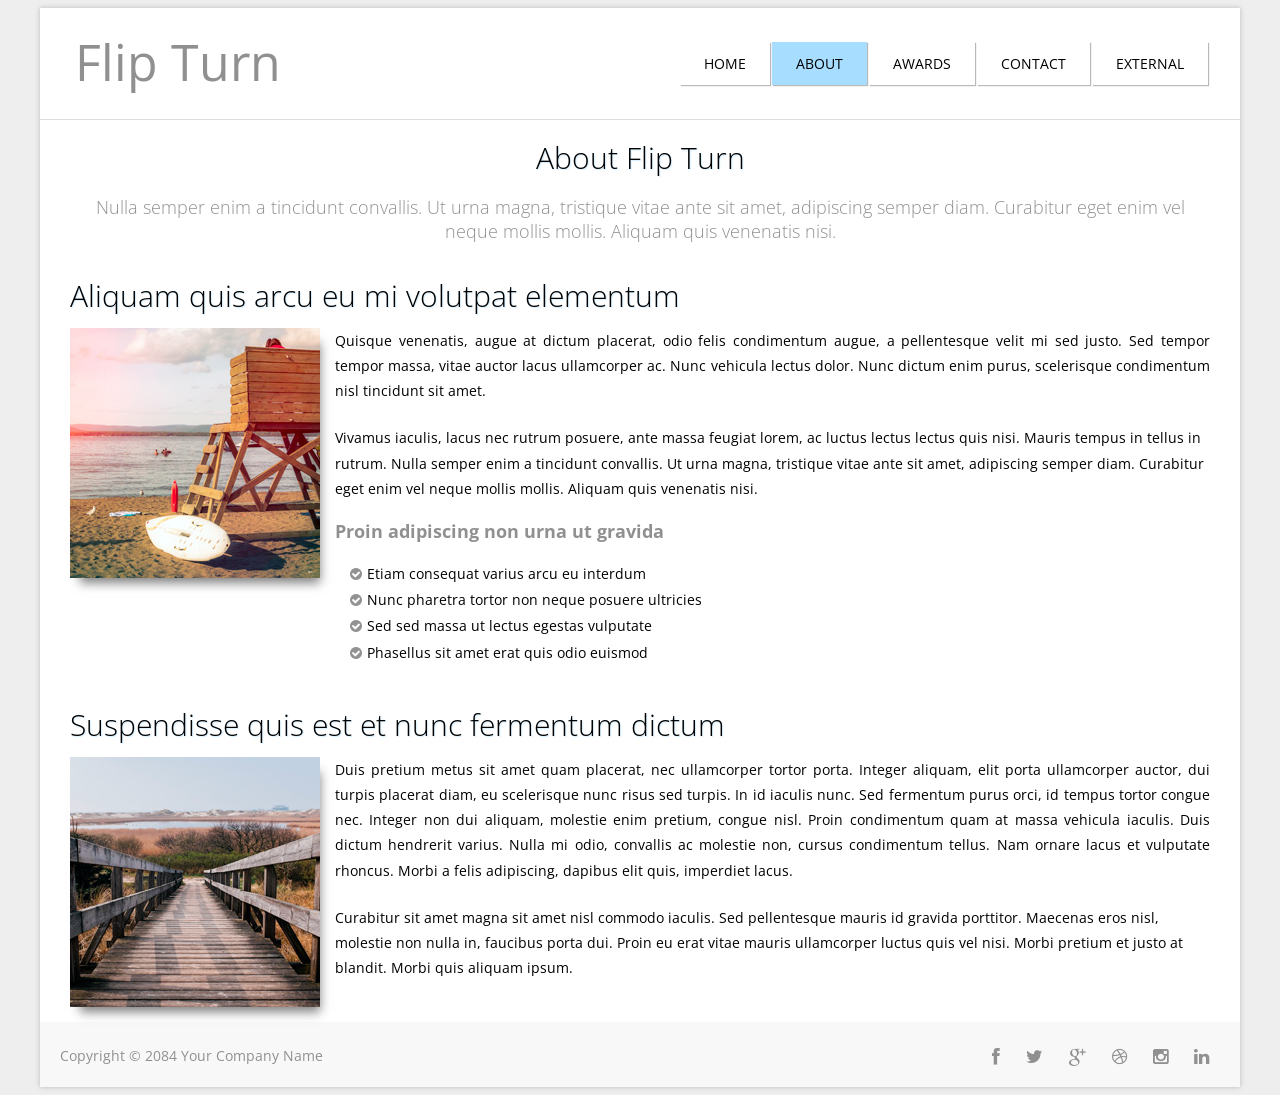
==== about.html @ 9c6e1eb1 "chore: upload html template (templatemo_413_flip_turn)" ====
<!DOCTYPE html>
<!-- templatemo 413 flip turn -->
<!-- 
Flip Turn Template 
http://www.templatemo.com/tm-413-flip-turn
-->
<head>
	<title>Flip Turn - About</title>
	<meta name="keywords" content="" />
	<meta name="description" content="" />
	<meta charset="UTF-8">
	<meta name="viewport" content="width=device-width, initial-scale=1.0">
	<link href='http://fonts.googleapis.com/css?family=Open+Sans:400,300,700' rel='stylesheet' type='text/css'>
	<link href="css/font-awesome.min.css" rel="stylesheet" type="text/css">
	<link rel="stylesheet" type="text/css" href="css/templatemo_style.css">
</head>
<body>
	<div class="main-container">
		<nav class="main-nav">
			<div id="logo" class="left"><a href="#">Flip Turn</a></div>
			<ul class="nav right center-text">
				<li class="btn"><a href="index.html">Home</a></li>
				<li class="btn active">About</li>
				<li class="btn"><a href="awards.html">Awards</a></li>				
				<li class="btn"><a href="contact.html">Contact</a></li>
				<li class="btn"><a rel="nofollow" href="http://www.facebook.com/templatemo" target="_parent">External</a></li>
			</ul>
		</nav>
		<div class="content-container">
			<header>
				<h1 class="center-text">About Flip Turn</h1>
				<h2 class="center-text">Nulla semper enim a tincidunt convallis. Ut urna magna, tristique vitae ante sit amet, adipiscing semper diam. Curabitur eget enim vel neque mollis mollis. Aliquam quis venenatis nisi.</h2>
			</header>
			<div class="templatemo-detail content">
				
				<div class="about-detail">
                    <h1>Aliquam quis arcu eu mi volutpat elementum</h1>	
                    <img src="images/3-small.jpg" alt="image 3" class="left shadow">
					<p class="justify">Quisque venenatis, augue at dictum placerat, odio felis condimentum augue, a pellentesque velit mi sed justo. Sed tempor tempor massa, vitae auctor lacus ullamcorper ac. Nunc vehicula lectus dolor. Nunc dictum enim purus, scelerisque condimentum nisl tincidunt sit amet.</p>
                    <br><p>Vivamus iaculis, lacus nec rutrum posuere, ante massa feugiat lorem, ac luctus lectus lectus quis nisi. Mauris tempus in tellus in rutrum. Nulla semper enim a tincidunt convallis. Ut urna magna, tristique vitae ante sit amet, adipiscing semper diam. Curabitur eget enim vel neque mollis mollis. Aliquam quis venenatis nisi.</p>
                    <h3 class="subtitle">Proin adipiscing non urna ut gravida</h3>
					<ul class="checkmark pad-left">
						<li>Etiam consequat varius arcu eu interdum</li>
						<li>Nunc pharetra tortor non neque posuere ultricies</li>
						<li>Sed sed massa ut lectus egestas vulputate</li>
                        <li>Phasellus sit amet erat quis odio euismod</li>
					</ul>
                    
                    <br>
                    
                    <h1>Suspendisse quis est et nunc fermentum dictum</h1>	
                    <img src="images/6-small.jpg" alt="image 6" class="left shadow">
					<p class="justify">Duis pretium metus sit amet quam placerat, nec ullamcorper tortor porta. Integer aliquam, elit porta ullamcorper auctor, dui turpis placerat diam, eu scelerisque nunc risus sed turpis. In id iaculis nunc. Sed fermentum purus orci, id tempus tortor congue nec. Integer non dui aliquam, molestie enim pretium, congue nisl. Proin condimentum quam at massa vehicula iaculis. Duis dictum hendrerit varius. Nulla mi odio, convallis ac molestie non, cursus condimentum tellus. Nam ornare lacus et vulputate rhoncus. Morbi a felis adipiscing, dapibus elit quis, imperdiet lacus.</p>
                    <br><p>Curabitur sit amet magna sit amet nisl commodo iaculis. Sed pellentesque mauris id gravida porttitor. Maecenas eros nisl, molestie non nulla in, faucibus porta dui. Proin eu erat vitae mauris ullamcorper luctus quis vel nisi. Morbi pretium et justo at blandit. Morbi quis aliquam ipsum.</p>
				</div>	
                
			</div>
		</div> <!-- /.content-container -->		
		<footer>
			<p>Copyright &copy; 2084 Your Company Name</p>
			<div class="social right">
				<a href="#"><i class="fa fa-facebook"></i></a>
				<a href="#"><i class="fa fa-twitter"></i></a>
				<a href="#"><i class="fa fa-google-plus"></i></a>
				<a href="#"><i class="fa fa-dribbble"></i></a>
				<a href="#"><i class="fa fa-instagram"></i></a>
				<a href="#"><i class="fa fa-linkedin"></i></a>
			</div>
		</footer>
	</div>	
</body>
</html>
---- css/templatemo_style.css ----
/*

Flip Turn Template 

http://www.templatemo.com/tm-413-flip-turn

	1. CSS resets
	2. Universal styles
	3. Portfolio styles
	4. CSS3 flip
	5. Timeline styles
	6. Contact styles
	7. Media queries
*/


/* 1. CSS resets 
--------------------------------------*/
p {	margin: 0; }
ul { padding: 0; }
li { list-style: none; }
a { text-decoration: none; }

/*  2. Universal styles
--------------------------------------*/

* {	font-family: 'Open Sans', sans-serif; }
body { background-color: #eee; }

h1 {
	font-size: 30px;
	line-height: 1.5;
	text-shadow: 1px 1px 1px rgba(167, 221, 255, 0.5);
	margin: 0 0 10px 0;
}

h2 { color: #909090; }

h1, h2, h3 { font-weight: 300; }

h2, h3, footer i { font-size: 18px; }

p, form, ul { font-size: 14px; }

.subtitle { font-weight: bold; color: #909090; }

.portfolio-group .detail p { font-size: 12px; }

footer p, address {	font-size: 14px; }

#templatemo_timeline .time_line_paragraph h1 { font-size: 24px; }

#logo a {	
	color: #909090; 
	margin-left: 15px;
	margin-right: 15px;
}
#logo, #templatemo_timeline i {	font-size: 50px; }

.main-container { 
	max-width: 1200px;
	margin: 0 auto;	
	background: white;
	box-shadow: 0 0 5px rgba(107, 110, 112, 0.4); 
}

.content-container {
	box-sizing: border-box;
	max-width: 1170px;
	width: 100%;
	margin: 0 auto;
	padding: 15px;
}
.content { padding-top: 15px; }

.main-nav { border-bottom: #DDDDDD 1px solid; }

.main-nav li {
	margin-right: 2px;
	background-color: rgba(255, 255, 255, 1);
	box-shadow: 1px 1px 1px rgba(80, 80, 80, 0.4);
}

.main-nav li a { display: block; padding: 12px 24px; }

.main-nav li.active { background-color: #A7DDFF; padding: 12px 24px; }

.main-nav li a:hover { background-color: #A7DDFF; }

nav {
	overflow: hidden;
	padding: 20px 30px 20px 20px;
}

ul.nav {
	display: -webkit-flex;
	display: -ms-flexbox;
	display: flex;
	-webkit-justify-content: center;
	-ms-flex-pack: center;
	justify-content: center;
}

ul.nav li {	cursor: pointer; display: inline-block; }
ul.nav li.active {	cursor: default; }
ul.nav li, .portfolio-group .detail h3, .templatemo_form button {
	text-transform: uppercase;
}

p { line-height: 1.8em; }
a { color: black; }
i {	color: #909090; }
footer {
	margin-top: 10px;
	padding: 15px 20px 10px 20px;
	overflow: hidden;
	background-color: rgba(237, 237, 237, 0.4);
	clear: both;
}
footer p {	
	float: left;
	margin-top: 6px;
	color: #909090;
}
footer i {	
	display: inline-block;
	padding: 5px; 
}
footer i:hover, footer i:active { color: #A7DDFF; }

ul.checkmark li:before { /*http://astronautweb.co/snippet/font-awesome/*/
	font-family: 'FontAwesome'; 
	content: '\f058'; 
	margin:0 5px 0 -15px; 
	color: #929292; 
} 
ul.pad-left {	
	overflow: auto;	
	padding-left: 30px;	
	line-height: 1.8em; 
}
img.shadow { box-shadow: 5px 10px 10px -5px rgba(0,0,0,0.5); }
p.justify { text-align: justify; }
.templatemo-detail img { 
	max-width: 250px; 
	width: 100%; 
	height: auto;
	margin-right: 15px;	
	margin-bottom: 15px; 
}
.fa { margin: 6px; }
.left { float: left; }
.right { float: right; }
.center-text { text-align: center; }

/* 3. Portfolio styles
-----------------------------------------*/
#portfolio-content {
	margin:  0 auto;
	display:-webkit-flex;
	display: -ms-flexbox;
	display: flex;
	-webkit-flex-flow: row wrap;
	-ms-flex-flow: row wrap;
	flex-flow: row wrap;
	-webkit-justify-content: space-around;
    -ms-flex-pack: distribute;
    justify-content: space-around;
}
#portfolio-content img { 
	width: 250px; 
	height: 250px; 
}
.portfolio-group {
	display: inline-block;
	width: 250px;
	height: 250px;
	position: relative;
	margin: 15px 10px;
}
.portfolio-group img {
	width:100%;
	height:100%;
	position:absolute;
	display:block;
	box-shadow: 5px 10px 10px -5px rgba(0,0,0,0.5);
}
.portfolio-group .detail {
	display:block;
	width:100%;
	height:100%;	
	position:absolute;
	background-color: rgba(255, 255, 255, 0.7);
	box-shadow: 5px 10px 10px -5px rgba(0,0,0,0.5);
}
.portfolio-group .detail h3 {
	padding: 15px 10px 0 10px;
}
.portfolio-group .detail p {
	text-align: justify;
	padding: 10px;
	line-height: 1.8em;
}
.portfolio-item { 
	display:block; 
	width:100%; 
	height:100%; 
}
.portfolio-item .btn {
	width: 80px;
	height: 30px;
	border: 1px solid rgba(0, 0, 0, 0.09);
	background-color: rgba(255, 255, 255, 0.5);
	-webkit-box-shadow: 1px 1px 1px rgba(51, 51, 51, 0.44);
	-ms-box-shadow: 1px 1px 1px rgba(51, 51, 51, 0.44);
	box-shadow: 1px 1px 1px rgba(51, 51, 51, 0.44);
}
.portfolio-item .btn:hover { background-color: #ddd; }
.pagination { width: 100%; }
.pagination li {
	width: 30px;
	height: 30px;
	line-height: 30px;	
	background-color: white;
	-webkit-box-shadow: 1px 1px 1px rgba(51,51,51,0.4);
	-ms-box-shadow: 1px 1px 1px rgba(51,51,51,0.4);
	box-shadow: 1px 1px 1px rgba(51,51,51,0.4);
	margin-right: 10px;
	border: 1px solid rgba(44, 44, 44, 0.1);
}
.pagination li:last-child {	margin-right: 0; }
.pagination li.active, .pagination li:hover { background-color: #A7DDFF; }

/*  4. CSS3 flip
	http://stackoverflow.com/questions/13474210/css3-3d-flip-animation-ie10-transform-origin-preserve-3d-workaround
	http://www.cssplay.co.uk/menu/css3-3d-card.html
	http://cssdeck.com/labs/gddxuzki
-------------------------------------------------------------------------------------*/
.portfolio-group .portfolio-item img,  .portfolio-group .portfolio-item .detail {
	-webkit-transition:0.5s ease-in-out;
	-moz-transition:0.5s ease-in-out;
	transition:0.5s ease-in-out;
}
.portfolio-group .detail {
	-moz-transform:perspective(800px) rotateY(180deg);
	-webkit-transform:perspective(800px) rotateY(180deg);
	transform:perspective(800px) rotateY(180deg);
}
.portfolio-group img {
	-moz-transform:perspective(800px) rotateY(0deg);
	-webkit-transform:perspective(800px) rotateY(0deg);
	transform:perspective(800px) rotateY(0deg);
}
.portfolio-item:hover > .detail {
	-moz-transform:perspective(800px) rotateY(0);
	-webkit-transform:perspective(800px) rotateY(0);
	transform:perspective(800px) rotateY(0);	
}
.portfolio-item:hover > img {
	-webkit-transform:perspective(800px) rotateY(-179.9deg);
	-moz-transform:perspective(800px) rotateY(-179.9deg);
	transform:perspective(800px) rotateY(-179.9deg);	
}
.portfolio-group img, .portfolio-group .detail {
	-webkit-backface-visibility: hidden;
	-moz-backface-visibility: hidden;
	-ms-backface-visibility: hidden;
	-o-backface-visibility: hidden;
	backface-visibility: hidden;
}

/* 5. Timeline styles
--------------------------------------------------------------*/
#templatemo_timeline { background: #fff; }
#templatemo_timeline .container-fluid {
    background: url("../images/time_line_bg.jpg") repeat-y center top;
}
#templatemo_timeline .time_line_caption {
    background: #f15556;
    padding: 10px 20px 10px 20px ;
    border-radius: 5px;
    line-height: 40px;
    clear: both;
    color: #fff; 
}
#templatemo_timeline .time_line_paragraph {
    background: #e6e6e6;
    border-radius: 5px;
    margin-top: 50px;
    overflow: hidden;
}
#templatemo_timeline {	margin-top: -50px; }
#templatemo_timeline .time_line_paragraph a {
    color: #000;
    text-decoration: underline;
}
#templatemo_timeline .time_line_paragraph h1 {
    text-align: left;
    margin: 0;    
    line-height: 30px;
    color: #000;
    padding: 20px 20px 20px 20px;
    clear: both;
}
#templatemo_timeline .time_line_paragraph p {
    padding: 0px 20px 20px 20px;
    text-align: left;
    margin: 0;
    line-height: 2em;
    color: #000;
}
#templatemo_timeline i { padding: 20px 20px 0 0; }

/*	6. Contact Styles 
--------------------------------------------------------------*/
.templatemo_contactmap {
	float: left;
	width: 60%; 
	height: auto; 
	max-width: 680px; 
	max-height: 400px; 
	padding-right: 15px;
	margin-bottom: 30px;
	box-sizing: border-box;
}
#templatemo_map { 
	width: 100%; 
	height: 400px; 
}
form {
	float: right;
	font-weight: 400;	
  	max-width: 470px;
  	width: 40%;
}
address {
	margin: 15px 0px;
}
span.btn {
	display: block;
	font-size: 12px;
	line-height: 30px;
	margin: 0 auto;
	text-transform: uppercase;
	border: none; 
	cursor: pointer; 
}
.templatemo_form button {
  width: 160px;
  line-height: 34px;
  color: #ffffff;
  border-radius: 0px;
  background: #a2c044;
  border: none;
  margin-top: 10px;
}
.templatemo_form input {
	height: 34px;	
	margin-bottom: 5px;
}
.templatemo_form textarea {
  	height: 130px;
}
.templatemo_form input, .templatemo_form textarea {
	font-family: 'Open Sans', sans-serif; /* for Firefox */
	font-size: 14px; 
	padding: 6px 2%;
	width: 95%;
	border: 1px solid #e5e5e5;
}

/* 7. Media queries 
-----------------------------------------------------*/
@media screen and (max-width: 980px) {
	.templatemo_contactmap { 
		width: 100%; 
		max-width: 600px; 
		margin-left: auto; 
		margin-right: auto;
		padding: 0;
		float: none;
	}
	form {	
		float: none;
		max-width: 600px; 
		width: 100%;
		margin: 15px auto;
	}
}
@media screen and (max-width: 806px) and (min-width: 701px) {
	#logo {
		float: none;
		text-align: center;
	}
	.main-nav ul { float: none;	}
}
@media screen and (max-width: 700px) {
	#logo {
		float: none;
		text-align: center;
	}
	.main-nav ul {
		display: block;
		float: none;
		padding: 0;
	}
	.main-nav ul.nav li {
		width: 96%;

	}
	.main-nav ul.nav li a { padding: 2%; }
	.main-nav ul.nav li.active { padding: 0; padding: 2% 0; }
	.main-nav ul.nav li a:hover { padding: 2%; }

	header {
		padding-top: 0;
		padding-bottom: 0;
	}
	h1 { margin-top: 0;	}
	h2 { margin-bottom: 20px; }
	form {
		width: 100%;
	}
}
@media screen and (max-width: 600px) {
	.about-detail ul { padding-left: 20px;	}
	img.left {
		float: none;
		display: block;
		margin-left: auto;
		margin-right: auto;
	}
	footer p {
		float: right;
		margin-bottom: 15px;
	}
	.social { clear: both; }
}
@media screen and (max-width:480px) {
	.main-nav li { 
		margin-left: 0; 
		margin-right: 0;	
	}
	.main-nav ul.nav li.active { padding: 0; padding: 2% 0; }
}
@media screen and (max-width:400px) {
	.main-nav li {
		width: 80px;
	    margin-left: 0;
	    margin-right: 0;
	    font-size: 12px;
	    text-align: center;
	    line-height: 30px;
	}
	.main-nav ul.nav li a { padding: 2%; }
	.main-nav ul.nav li.active { padding: 0; padding: 2% 0; }
	.main-nav ul.nav li a:hover { padding: 2%; }
}
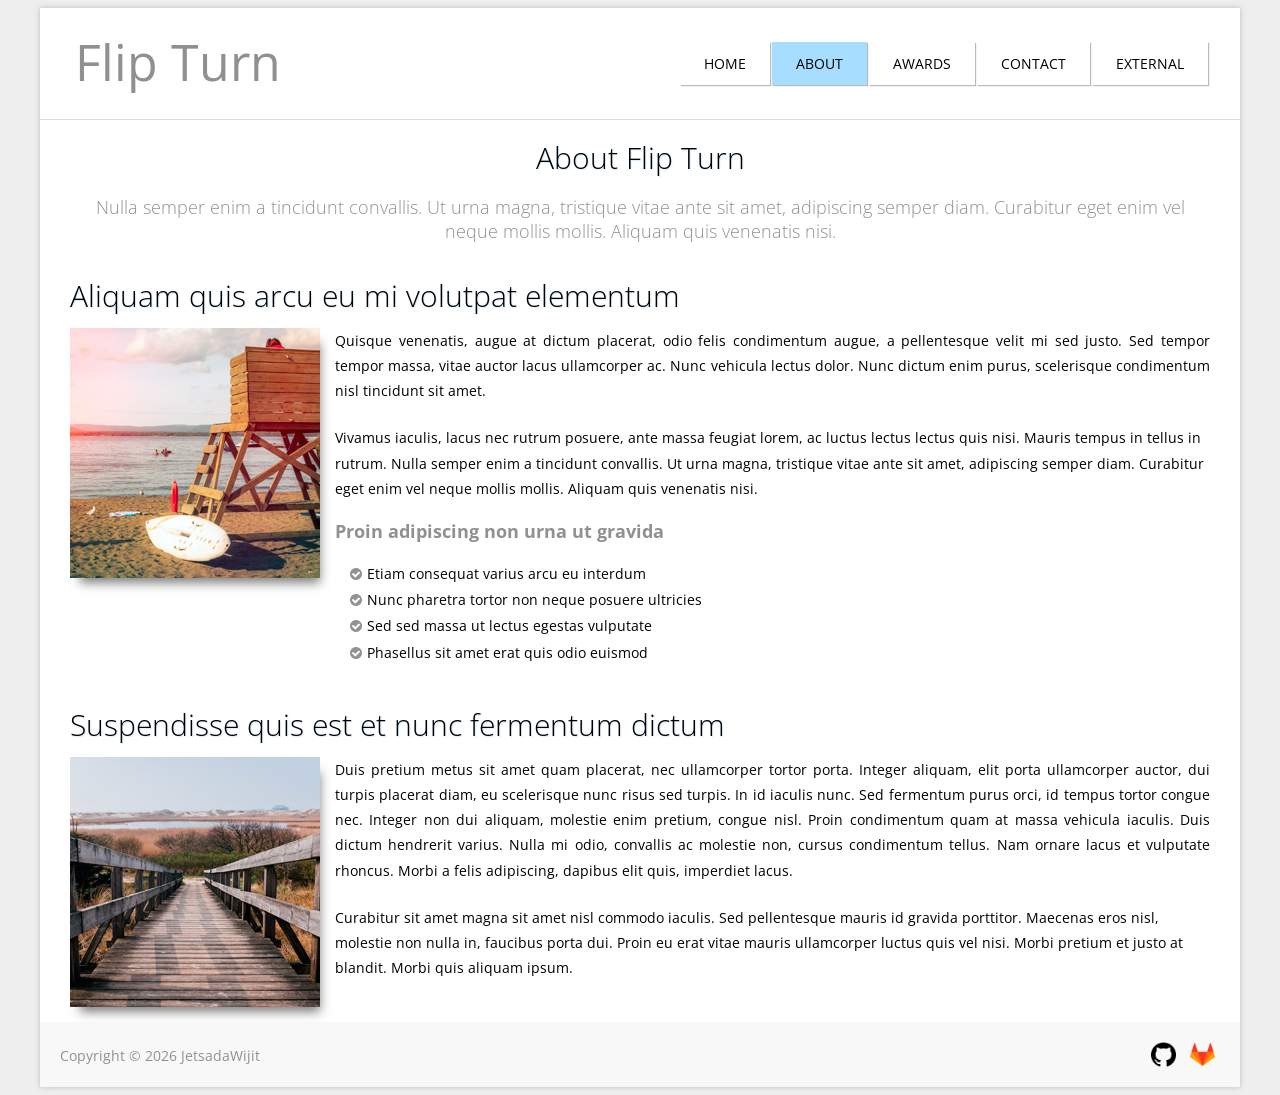
==== commit 60931c75: "chore: update footer and add github and gitlab icon" ====
--- a/about.html
+++ b/about.html
@@ -5,7 +5,7 @@
 http://www.templatemo.com/tm-413-flip-turn
 -->
 <head>
-	<title>Flip Turn - About</title>
+	<title>Thailand Attractions - About</title>
 	<meta name="keywords" content="" />
 	<meta name="description" content="" />
 	<meta charset="UTF-8">
@@ -23,7 +23,7 @@
 				<li class="btn active">About</li>
 				<li class="btn"><a href="awards.html">Awards</a></li>				
 				<li class="btn"><a href="contact.html">Contact</a></li>
-				<li class="btn"><a rel="nofollow" href="http://www.facebook.com/templatemo" target="_parent">External</a></li>
+				<li class="btn"><a rel="nofollow" href="https://github.com/JetsadaWijit-UNI-BU/cs319-hw3" target="_parent">External</a></li>
 			</ul>
 		</nav>
 		<div class="content-container">
@@ -57,14 +57,10 @@
 			</div>
 		</div> <!-- /.content-container -->		
 		<footer>
-			<p>Copyright &copy; 2084 Your Company Name</p>
+			<p>Copyright &copy; 2026 JetsadaWijit <!-- Credit: www.templatemo.com --></p>
 			<div class="social right">
-				<a href="#"><i class="fa fa-facebook"></i></a>
-				<a href="#"><i class="fa fa-twitter"></i></a>
-				<a href="#"><i class="fa fa-google-plus"></i></a>
-				<a href="#"><i class="fa fa-dribbble"></i></a>
-				<a href="#"><i class="fa fa-instagram"></i></a>
-				<a href="#"><i class="fa fa-linkedin"></i></a>
+				<a href="https://github.com/JetsadaWijit" target="_blank"><i><img width="25px" height="25px" src="images/github.png" alt="" target="_blank"></i></a>
+            	<a href="https://gitlab.com/JetsadaWijit" target="_blank"><i><img width="25px" height="25px" src="images/gitlab.png" alt="" target="_blank"></i></a>
 			</div>
 		</footer>
 	</div>	
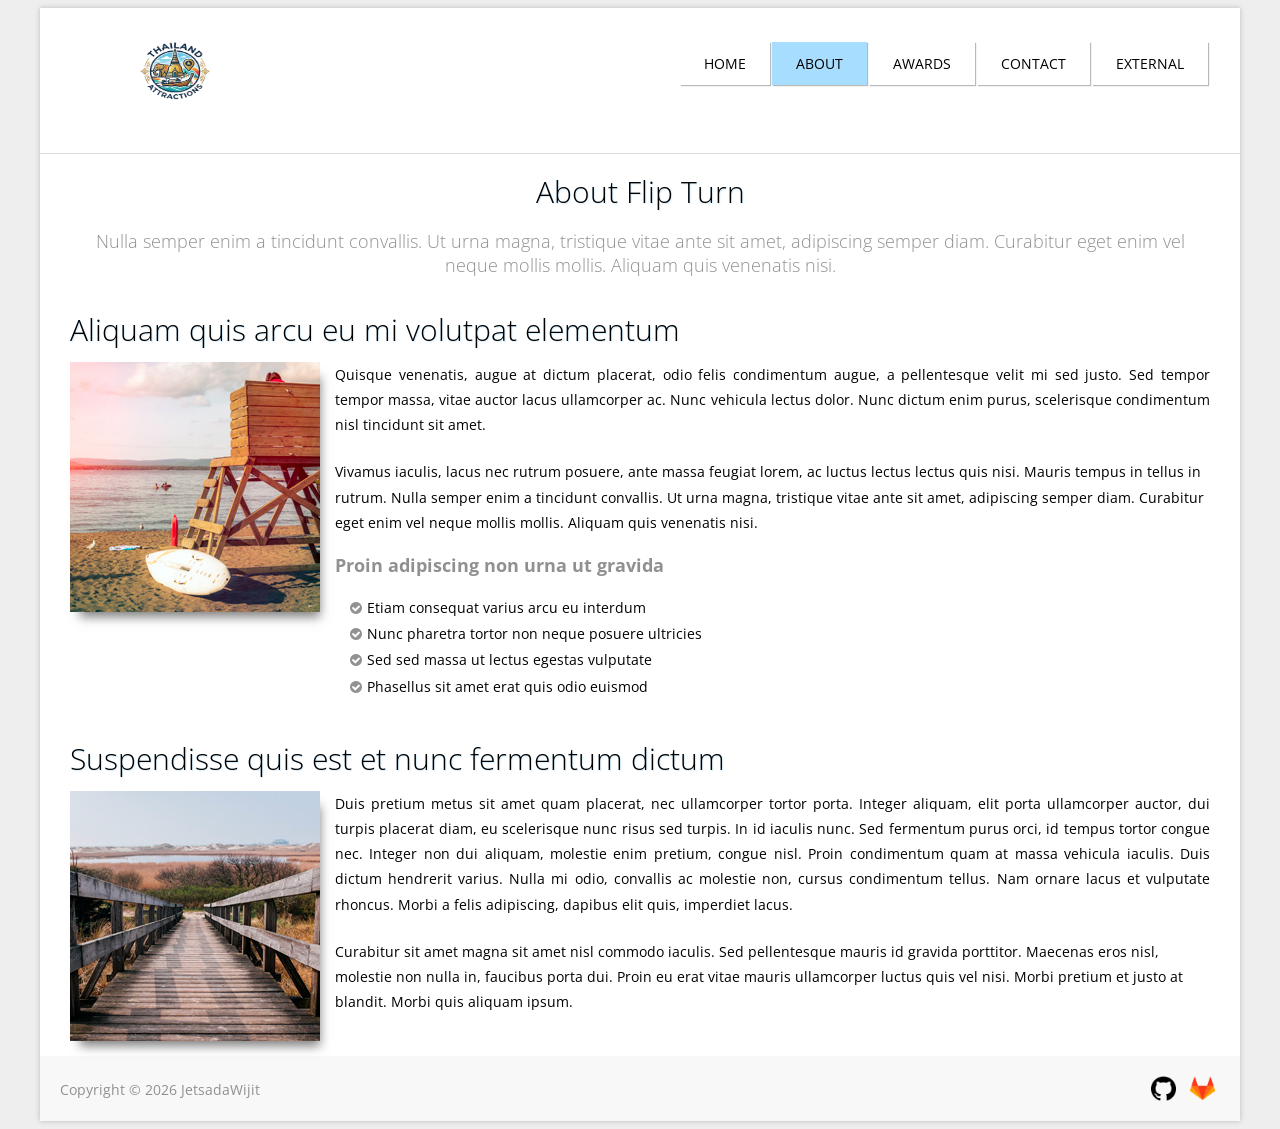
==== commit 391d3d5d: "chore: update logo" ====
--- a/about.html
+++ b/about.html
@@ -13,11 +13,13 @@
 	<link href='http://fonts.googleapis.com/css?family=Open+Sans:400,300,700' rel='stylesheet' type='text/css'>
 	<link href="css/font-awesome.min.css" rel="stylesheet" type="text/css">
 	<link rel="stylesheet" type="text/css" href="css/templatemo_style.css">
+	<!-- ICON -->
+	 <link rel="shortcut icon" href="images/logo.png" type="image/x-icon">
 </head>
 <body>
 	<div class="main-container">
 		<nav class="main-nav">
-			<div id="logo" class="left"><a href="#">Flip Turn</a></div>
+			<div id="logo" class="left"><a href="#"><img width="200" height="90px" src="images/logo.png" alt="Image Not Found"></a></div>
 			<ul class="nav right center-text">
 				<li class="btn"><a href="index.html">Home</a></li>
 				<li class="btn active">About</li>
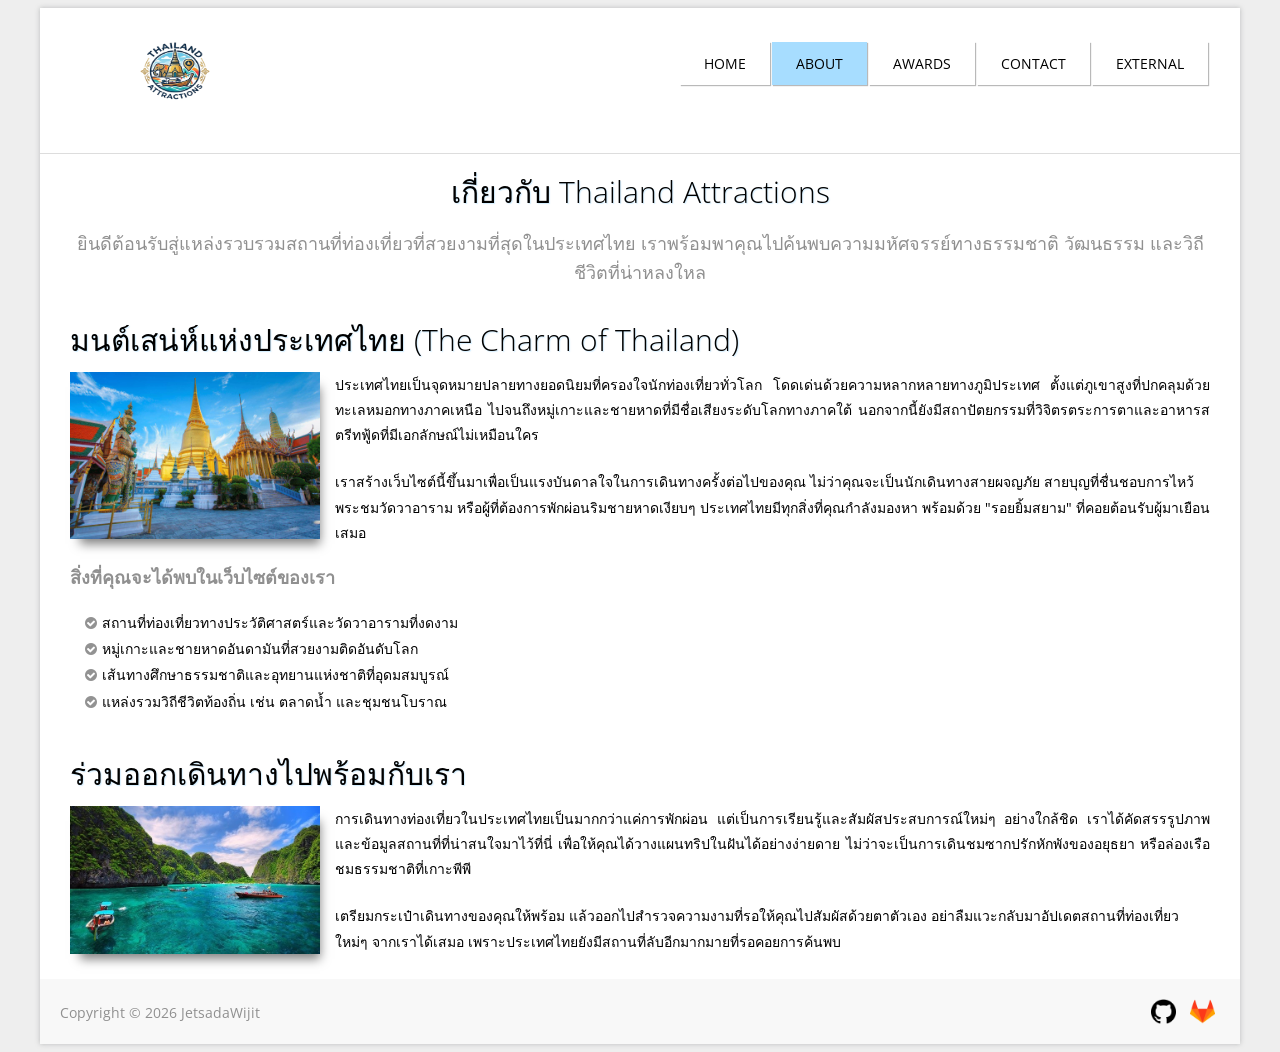
==== commit 489661e4: "chore: update contents" ====
--- a/about.html
+++ b/about.html
@@ -5,66 +5,66 @@
 http://www.templatemo.com/tm-413-flip-turn
 -->
 <head>
-	<title>Thailand Attractions - About</title>
-	<meta name="keywords" content="" />
-	<meta name="description" content="" />
-	<meta charset="UTF-8">
-	<meta name="viewport" content="width=device-width, initial-scale=1.0">
-	<link href='http://fonts.googleapis.com/css?family=Open+Sans:400,300,700' rel='stylesheet' type='text/css'>
-	<link href="css/font-awesome.min.css" rel="stylesheet" type="text/css">
-	<link rel="stylesheet" type="text/css" href="css/templatemo_style.css">
-	<!-- ICON -->
-	 <link rel="shortcut icon" href="images/logo.png" type="image/x-icon">
+    <title>Thailand Attractions - About</title>
+    <meta name="keywords" content="" />
+    <meta name="description" content="" />
+    <meta charset="UTF-8">
+    <meta name="viewport" content="width=device-width, initial-scale=1.0">
+    <link href='http://fonts.googleapis.com/css?family=Open+Sans:400,300,700' rel='stylesheet' type='text/css'>
+    <link href="css/font-awesome.min.css" rel="stylesheet" type="text/css">
+    <link rel="stylesheet" type="text/css" href="css/templatemo_style.css">
+    <!-- ICON -->
+     <link rel="shortcut icon" href="images/logo.png" type="image/x-icon">
 </head>
 <body>
-	<div class="main-container">
-		<nav class="main-nav">
-			<div id="logo" class="left"><a href="#"><img width="200" height="90px" src="images/logo.png" alt="Image Not Found"></a></div>
-			<ul class="nav right center-text">
-				<li class="btn"><a href="index.html">Home</a></li>
-				<li class="btn active">About</li>
-				<li class="btn"><a href="awards.html">Awards</a></li>				
-				<li class="btn"><a href="contact.html">Contact</a></li>
-				<li class="btn"><a rel="nofollow" href="https://github.com/JetsadaWijit-UNI-BU/cs319-hw3" target="_parent">External</a></li>
-			</ul>
-		</nav>
-		<div class="content-container">
-			<header>
-				<h1 class="center-text">About Flip Turn</h1>
-				<h2 class="center-text">Nulla semper enim a tincidunt convallis. Ut urna magna, tristique vitae ante sit amet, adipiscing semper diam. Curabitur eget enim vel neque mollis mollis. Aliquam quis venenatis nisi.</h2>
-			</header>
-			<div class="templatemo-detail content">
-				
-				<div class="about-detail">
-                    <h1>Aliquam quis arcu eu mi volutpat elementum</h1>	
-                    <img src="images/3-small.jpg" alt="image 3" class="left shadow">
-					<p class="justify">Quisque venenatis, augue at dictum placerat, odio felis condimentum augue, a pellentesque velit mi sed justo. Sed tempor tempor massa, vitae auctor lacus ullamcorper ac. Nunc vehicula lectus dolor. Nunc dictum enim purus, scelerisque condimentum nisl tincidunt sit amet.</p>
-                    <br><p>Vivamus iaculis, lacus nec rutrum posuere, ante massa feugiat lorem, ac luctus lectus lectus quis nisi. Mauris tempus in tellus in rutrum. Nulla semper enim a tincidunt convallis. Ut urna magna, tristique vitae ante sit amet, adipiscing semper diam. Curabitur eget enim vel neque mollis mollis. Aliquam quis venenatis nisi.</p>
-                    <h3 class="subtitle">Proin adipiscing non urna ut gravida</h3>
-					<ul class="checkmark pad-left">
-						<li>Etiam consequat varius arcu eu interdum</li>
-						<li>Nunc pharetra tortor non neque posuere ultricies</li>
-						<li>Sed sed massa ut lectus egestas vulputate</li>
-                        <li>Phasellus sit amet erat quis odio euismod</li>
-					</ul>
+    <div class="main-container">
+        <nav class="main-nav">
+            <div id="logo" class="left"><a href="#"><img width="200" height="90px" src="images/logo.png" alt="Image Not Found"></a></div>
+            <ul class="nav right center-text">
+                <li class="btn"><a href="index.html">Home</a></li>
+                <li class="btn active">About</li>
+                <li class="btn"><a href="awards.html">Awards</a></li>               
+                <li class="btn"><a href="contact.html">Contact</a></li>
+                <li class="btn"><a rel="nofollow" href="https://github.com/JetsadaWijit-UNI-BU/cs319-hw3" target="_parent">External</a></li>
+            </ul>
+        </nav>
+        <div class="content-container">
+            <header>
+                <h1 class="center-text">เกี่ยวกับ Thailand Attractions</h1>
+                <h2 class="center-text">ยินดีต้อนรับสู่แหล่งรวบรวมสถานที่ท่องเที่ยวที่สวยงามที่สุดในประเทศไทย เราพร้อมพาคุณไปค้นพบความมหัศจรรย์ทางธรรมชาติ วัฒนธรรม และวิถีชีวิตที่น่าหลงใหล</h2>
+            </header>
+            <div class="templatemo-detail content">
+                
+                <div class="about-detail">
+                    <h1>มนต์เสน่ห์แห่งประเทศไทย (The Charm of Thailand)</h1> 
+                    <img src="images/watphrakaew-small.jpg" alt="วัดพระแก้ว" class="left shadow">
+                    <p class="justify">ประเทศไทยเป็นจุดหมายปลายทางยอดนิยมที่ครองใจนักท่องเที่ยวทั่วโลก โดดเด่นด้วยความหลากหลายทางภูมิประเทศ ตั้งแต่ภูเขาสูงที่ปกคลุมด้วยทะเลหมอกทางภาคเหนือ ไปจนถึงหมู่เกาะและชายหาดที่มีชื่อเสียงระดับโลกทางภาคใต้ นอกจากนี้ยังมีสถาปัตยกรรมที่วิจิตรตระการตาและอาหารสตรีทฟู้ดที่มีเอกลักษณ์ไม่เหมือนใคร</p>
+                    <br><p>เราสร้างเว็บไซต์นี้ขึ้นมาเพื่อเป็นแรงบันดาลใจในการเดินทางครั้งต่อไปของคุณ ไม่ว่าคุณจะเป็นนักเดินทางสายผจญภัย สายบุญที่ชื่นชอบการไหว้พระชมวัดวาอาราม หรือผู้ที่ต้องการพักผ่อนริมชายหาดเงียบๆ ประเทศไทยมีทุกสิ่งที่คุณกำลังมองหา พร้อมด้วย "รอยยิ้มสยาม" ที่คอยต้อนรับผู้มาเยือนเสมอ</p>
+                    <h3 class="subtitle">สิ่งที่คุณจะได้พบในเว็บไซต์ของเรา</h3>
+                    <ul class="checkmark pad-left">
+                        <li>สถานที่ท่องเที่ยวทางประวัติศาสตร์และวัดวาอารามที่งดงาม</li>
+                        <li>หมู่เกาะและชายหาดอันดามันที่สวยงามติดอันดับโลก</li>
+                        <li>เส้นทางศึกษาธรรมชาติและอุทยานแห่งชาติที่อุดมสมบูรณ์</li>
+                        <li>แหล่งรวมวิถีชีวิตท้องถิ่น เช่น ตลาดน้ำ และชุมชนโบราณ</li>
+                    </ul>
                     
                     <br>
                     
-                    <h1>Suspendisse quis est et nunc fermentum dictum</h1>	
-                    <img src="images/6-small.jpg" alt="image 6" class="left shadow">
-					<p class="justify">Duis pretium metus sit amet quam placerat, nec ullamcorper tortor porta. Integer aliquam, elit porta ullamcorper auctor, dui turpis placerat diam, eu scelerisque nunc risus sed turpis. In id iaculis nunc. Sed fermentum purus orci, id tempus tortor congue nec. Integer non dui aliquam, molestie enim pretium, congue nisl. Proin condimentum quam at massa vehicula iaculis. Duis dictum hendrerit varius. Nulla mi odio, convallis ac molestie non, cursus condimentum tellus. Nam ornare lacus et vulputate rhoncus. Morbi a felis adipiscing, dapibus elit quis, imperdiet lacus.</p>
-                    <br><p>Curabitur sit amet magna sit amet nisl commodo iaculis. Sed pellentesque mauris id gravida porttitor. Maecenas eros nisl, molestie non nulla in, faucibus porta dui. Proin eu erat vitae mauris ullamcorper luctus quis vel nisi. Morbi pretium et justo at blandit. Morbi quis aliquam ipsum.</p>
-				</div>	
+                    <h1>ร่วมออกเดินทางไปพร้อมกับเรา</h1>  
+                    <img src="images/phiphi-small.jpg" alt="เกาะพีพี" class="left shadow">
+                    <p class="justify">การเดินทางท่องเที่ยวในประเทศไทยเป็นมากกว่าแค่การพักผ่อน แต่เป็นการเรียนรู้และสัมผัสประสบการณ์ใหม่ๆ อย่างใกล้ชิด เราได้คัดสรรรูปภาพและข้อมูลสถานที่ที่น่าสนใจมาไว้ที่นี่ เพื่อให้คุณได้วางแผนทริปในฝันได้อย่างง่ายดาย ไม่ว่าจะเป็นการเดินชมซากปรักหักพังของอยุธยา หรือล่องเรือชมธรรมชาติที่เกาะพีพี</p>
+                    <br><p>เตรียมกระเป๋าเดินทางของคุณให้พร้อม แล้วออกไปสำรวจความงามที่รอให้คุณไปสัมผัสด้วยตาตัวเอง อย่าลืมแวะกลับมาอัปเดตสถานที่ท่องเที่ยวใหม่ๆ จากเราได้เสมอ เพราะประเทศไทยยังมีสถานที่ลับอีกมากมายที่รอคอยการค้นพบ</p>
+                </div>  
                 
-			</div>
-		</div> <!-- /.content-container -->		
-		<footer>
-			<p>Copyright &copy; 2026 JetsadaWijit <!-- Credit: www.templatemo.com --></p>
-			<div class="social right">
-				<a href="https://github.com/JetsadaWijit" target="_blank"><i><img width="25px" height="25px" src="images/github.png" alt="" target="_blank"></i></a>
-            	<a href="https://gitlab.com/JetsadaWijit" target="_blank"><i><img width="25px" height="25px" src="images/gitlab.png" alt="" target="_blank"></i></a>
-			</div>
-		</footer>
-	</div>	
+            </div>
+        </div> <!-- /.content-container -->     
+        <footer>
+            <p>Copyright &copy; 2026 JetsadaWijit <!-- Credit: www.templatemo.com --></p>
+            <div class="social right">
+                <a href="https://github.com/JetsadaWijit" target="_blank"><i><img width="25px" height="25px" src="images/github.png" alt="" target="_blank"></i></a>
+                <a href="https://gitlab.com/JetsadaWijit" target="_blank"><i><img width="25px" height="25px" src="images/gitlab.png" alt="" target="_blank"></i></a>
+            </div>
+        </footer>
+    </div>  
 </body>
 </html>
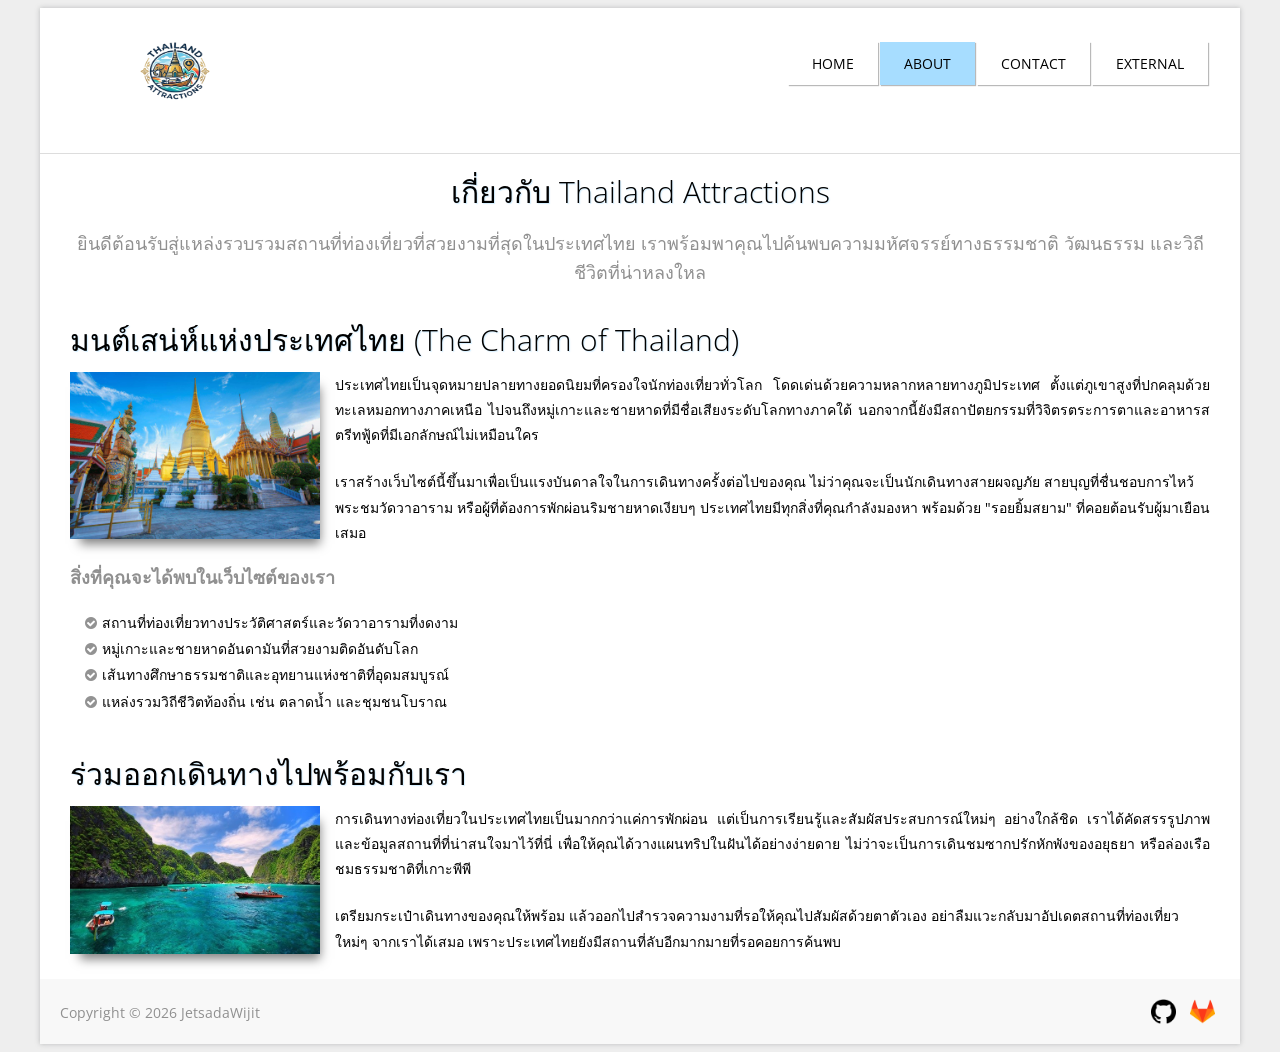
==== commit 3085ea4c: "chore: delete Awards page" ====
--- a/about.html
+++ b/about.html
@@ -22,8 +22,7 @@
             <div id="logo" class="left"><a href="#"><img width="200" height="90px" src="images/logo.png" alt="Image Not Found"></a></div>
             <ul class="nav right center-text">
                 <li class="btn"><a href="index.html">Home</a></li>
-                <li class="btn active">About</li>
-                <li class="btn"><a href="awards.html">Awards</a></li>               
+                <li class="btn active">About</li>            
                 <li class="btn"><a href="contact.html">Contact</a></li>
                 <li class="btn"><a rel="nofollow" href="https://github.com/JetsadaWijit-UNI-BU/cs319-hw3" target="_parent">External</a></li>
             </ul>
